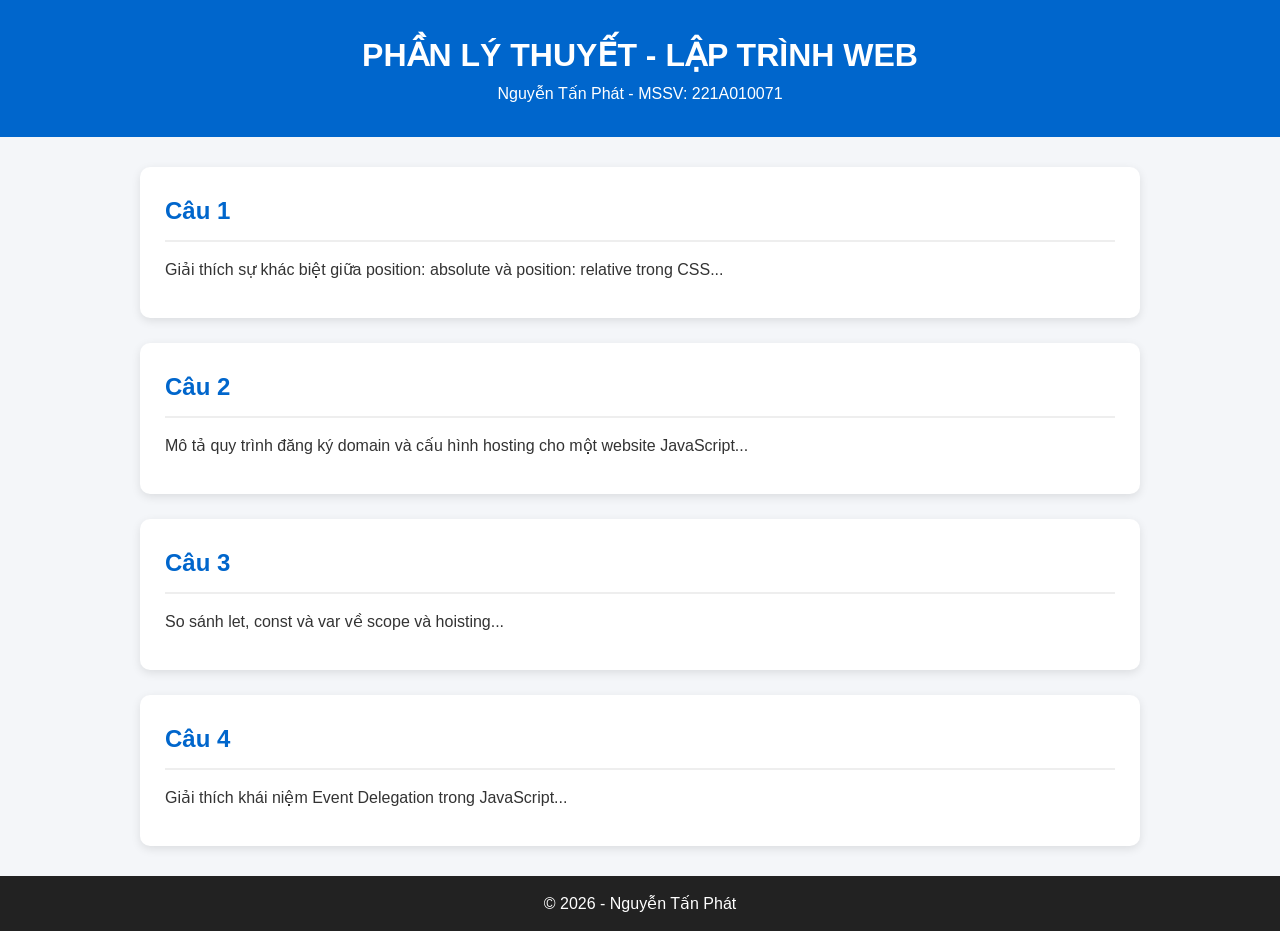
==== index.html @ 67cfbb0c "Update and rename LyThuyet.html to index.html" ====
<!DOCTYPE html>
<html lang="vi">
<head>
    <meta charset="UTF-8">
    <meta name="viewport" content="width=device-width, initial-scale=1.0">
    <title>Phần Lý Thuyết - Lập Trình Web</title>
    <link rel="stylesheet" href="css/style.css">
</head>
<body>

<header>
    <h1>PHẦN LÝ THUYẾT - LẬP TRÌNH WEB</h1>
    <p>Nguyễn Tấn Phát - MSSV: 221A010071</p>
</header>

<div class="container">

    <div class="card">
        <h2>Câu 1</h2>
        <p>Giải thích sự khác biệt giữa position: absolute và position: relative trong CSS...</p>
    </div>

    <div class="card">
        <h2>Câu 2</h2>
        <p>Mô tả quy trình đăng ký domain và cấu hình hosting cho một website JavaScript...</p>
    </div>

    <div class="card">
        <h2>Câu 3</h2>
        <p>So sánh let, const và var về scope và hoisting...</p>
    </div>

    <div class="card">
        <h2>Câu 4</h2>
        <p>Giải thích khái niệm Event Delegation trong JavaScript...</p>
    </div>

</div>

<footer>
    <p>© 2026 - Nguyễn Tấn Phát</p>
</footer>

</body>
</html>
---- css/style.css ----
* {
    margin: 0;
    padding: 0;
    box-sizing: border-box;
}

body {
    font-family: Arial, sans-serif;
    background: #f4f6f9;
    line-height: 1.6;
    color: #333;
}

header {
    background: #0066cc;
    color: white;
    text-align: center;
    padding: 30px 20px;
}

.container {
    width: 90%;
    max-width: 1000px;
    margin: 30px auto;
}

.card {
    background: white;
    padding: 25px;
    margin-bottom: 25px;
    border-radius: 10px;
    box-shadow: 0 3px 10px rgba(0,0,0,0.1);
}

.card h2 {
    color: #0066cc;
    margin-bottom: 15px;
    border-bottom: 2px solid #eee;
    padding-bottom: 10px;
}

.card p {
    text-align: justify;
    margin-bottom: 10px;
}

footer {
    background: #222;
    color: white;
    text-align: center;
    padding: 15px;
    margin-top: 30px;
}
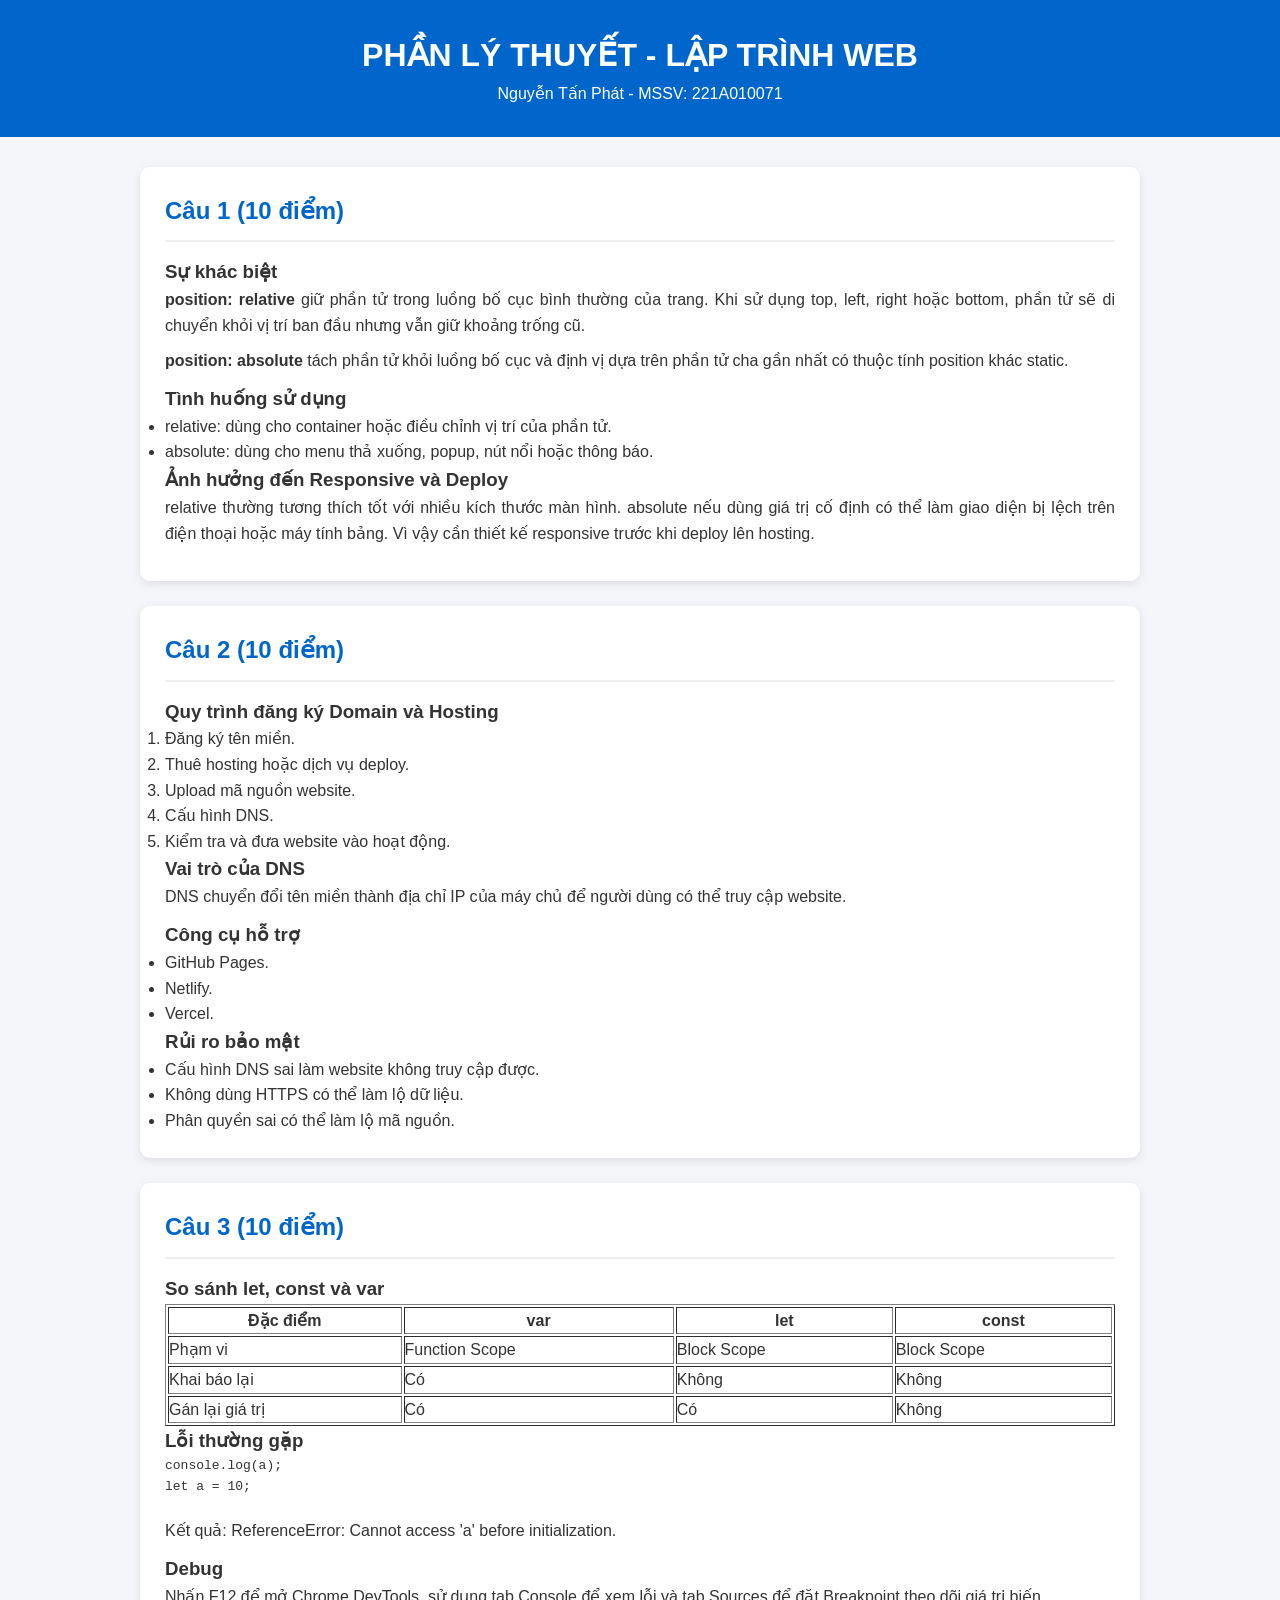
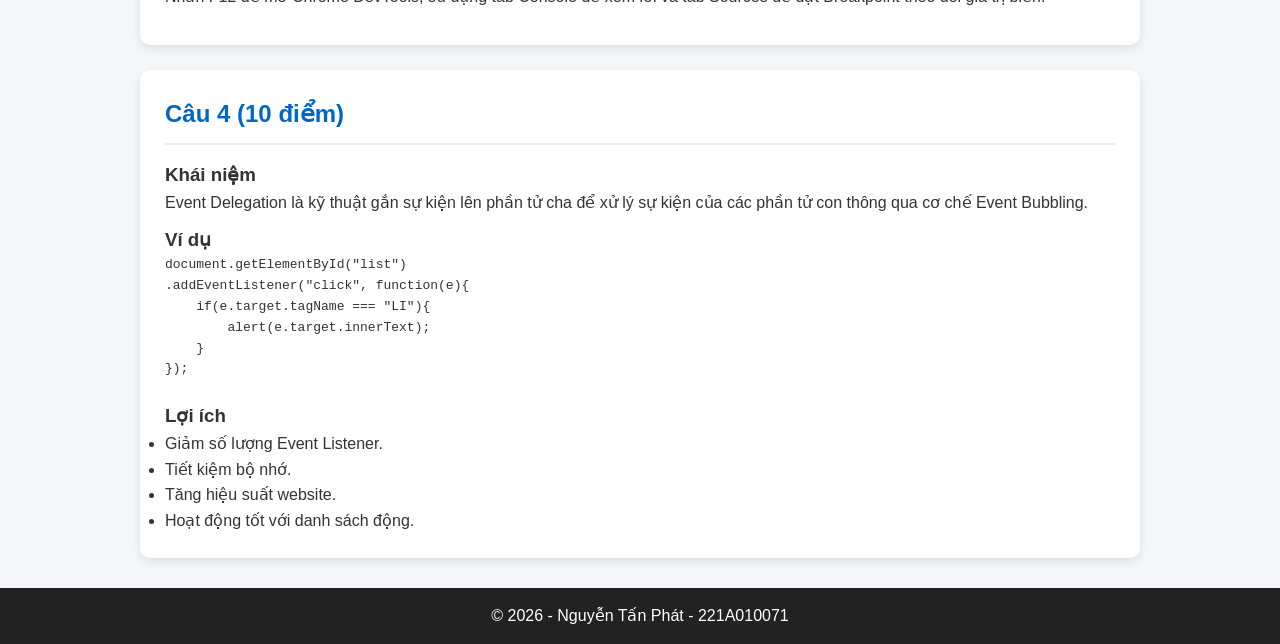
==== commit f8fa7ba4: "Update index.html" ====
--- a/index.html
+++ b/index.html
@@ -16,29 +16,128 @@
 <div class="container">
 
     <div class="card">
-        <h2>Câu 1</h2>
-        <p>Giải thích sự khác biệt giữa position: absolute và position: relative trong CSS...</p>
+        <h2>Câu 1 (10 điểm)</h2>
+
+        <h3>Sự khác biệt</h3>
+        <p><b>position: relative</b> giữ phần tử trong luồng bố cục bình thường của trang. Khi sử dụng top, left, right hoặc bottom, phần tử sẽ di chuyển khỏi vị trí ban đầu nhưng vẫn giữ khoảng trống cũ.</p>
+
+        <p><b>position: absolute</b> tách phần tử khỏi luồng bố cục và định vị dựa trên phần tử cha gần nhất có thuộc tính position khác static.</p>
+
+        <h3>Tình huống sử dụng</h3>
+        <ul>
+            <li>relative: dùng cho container hoặc điều chỉnh vị trí của phần tử.</li>
+            <li>absolute: dùng cho menu thả xuống, popup, nút nổi hoặc thông báo.</li>
+        </ul>
+
+        <h3>Ảnh hưởng đến Responsive và Deploy</h3>
+        <p>relative thường tương thích tốt với nhiều kích thước màn hình. absolute nếu dùng giá trị cố định có thể làm giao diện bị lệch trên điện thoại hoặc máy tính bảng. Vì vậy cần thiết kế responsive trước khi deploy lên hosting.</p>
     </div>
 
     <div class="card">
-        <h2>Câu 2</h2>
-        <p>Mô tả quy trình đăng ký domain và cấu hình hosting cho một website JavaScript...</p>
+        <h2>Câu 2 (10 điểm)</h2>
+
+        <h3>Quy trình đăng ký Domain và Hosting</h3>
+        <ol>
+            <li>Đăng ký tên miền.</li>
+            <li>Thuê hosting hoặc dịch vụ deploy.</li>
+            <li>Upload mã nguồn website.</li>
+            <li>Cấu hình DNS.</li>
+            <li>Kiểm tra và đưa website vào hoạt động.</li>
+        </ol>
+
+        <h3>Vai trò của DNS</h3>
+        <p>DNS chuyển đổi tên miền thành địa chỉ IP của máy chủ để người dùng có thể truy cập website.</p>
+
+        <h3>Công cụ hỗ trợ</h3>
+        <ul>
+            <li>GitHub Pages.</li>
+            <li>Netlify.</li>
+            <li>Vercel.</li>
+        </ul>
+
+        <h3>Rủi ro bảo mật</h3>
+        <ul>
+            <li>Cấu hình DNS sai làm website không truy cập được.</li>
+            <li>Không dùng HTTPS có thể làm lộ dữ liệu.</li>
+            <li>Phân quyền sai có thể làm lộ mã nguồn.</li>
+        </ul>
     </div>
 
     <div class="card">
-        <h2>Câu 3</h2>
-        <p>So sánh let, const và var về scope và hoisting...</p>
+        <h2>Câu 3 (10 điểm)</h2>
+
+        <h3>So sánh let, const và var</h3>
+
+        <table border="1" width="100%">
+            <tr>
+                <th>Đặc điểm</th>
+                <th>var</th>
+                <th>let</th>
+                <th>const</th>
+            </tr>
+            <tr>
+                <td>Phạm vi</td>
+                <td>Function Scope</td>
+                <td>Block Scope</td>
+                <td>Block Scope</td>
+            </tr>
+            <tr>
+                <td>Khai báo lại</td>
+                <td>Có</td>
+                <td>Không</td>
+                <td>Không</td>
+            </tr>
+            <tr>
+                <td>Gán lại giá trị</td>
+                <td>Có</td>
+                <td>Có</td>
+                <td>Không</td>
+            </tr>
+        </table>
+
+        <h3>Lỗi thường gặp</h3>
+
+        <pre>
+console.log(a);
+let a = 10;
+        </pre>
+
+        <p>Kết quả: ReferenceError: Cannot access 'a' before initialization.</p>
+
+        <h3>Debug</h3>
+        <p>Nhấn F12 để mở Chrome DevTools, sử dụng tab Console để xem lỗi và tab Sources để đặt Breakpoint theo dõi giá trị biến.</p>
     </div>
 
     <div class="card">
-        <h2>Câu 4</h2>
-        <p>Giải thích khái niệm Event Delegation trong JavaScript...</p>
+        <h2>Câu 4 (10 điểm)</h2>
+
+        <h3>Khái niệm</h3>
+        <p>Event Delegation là kỹ thuật gắn sự kiện lên phần tử cha để xử lý sự kiện của các phần tử con thông qua cơ chế Event Bubbling.</p>
+
+        <h3>Ví dụ</h3>
+
+        <pre>
+document.getElementById("list")
+.addEventListener("click", function(e){
+    if(e.target.tagName === "LI"){
+        alert(e.target.innerText);
+    }
+});
+        </pre>
+
+        <h3>Lợi ích</h3>
+        <ul>
+            <li>Giảm số lượng Event Listener.</li>
+            <li>Tiết kiệm bộ nhớ.</li>
+            <li>Tăng hiệu suất website.</li>
+            <li>Hoạt động tốt với danh sách động.</li>
+        </ul>
     </div>
 
 </div>
 
 <footer>
-    <p>© 2026 - Nguyễn Tấn Phát</p>
+    <p>© 2026 - Nguyễn Tấn Phát - 221A010071</p>
 </footer>
 
 </body>
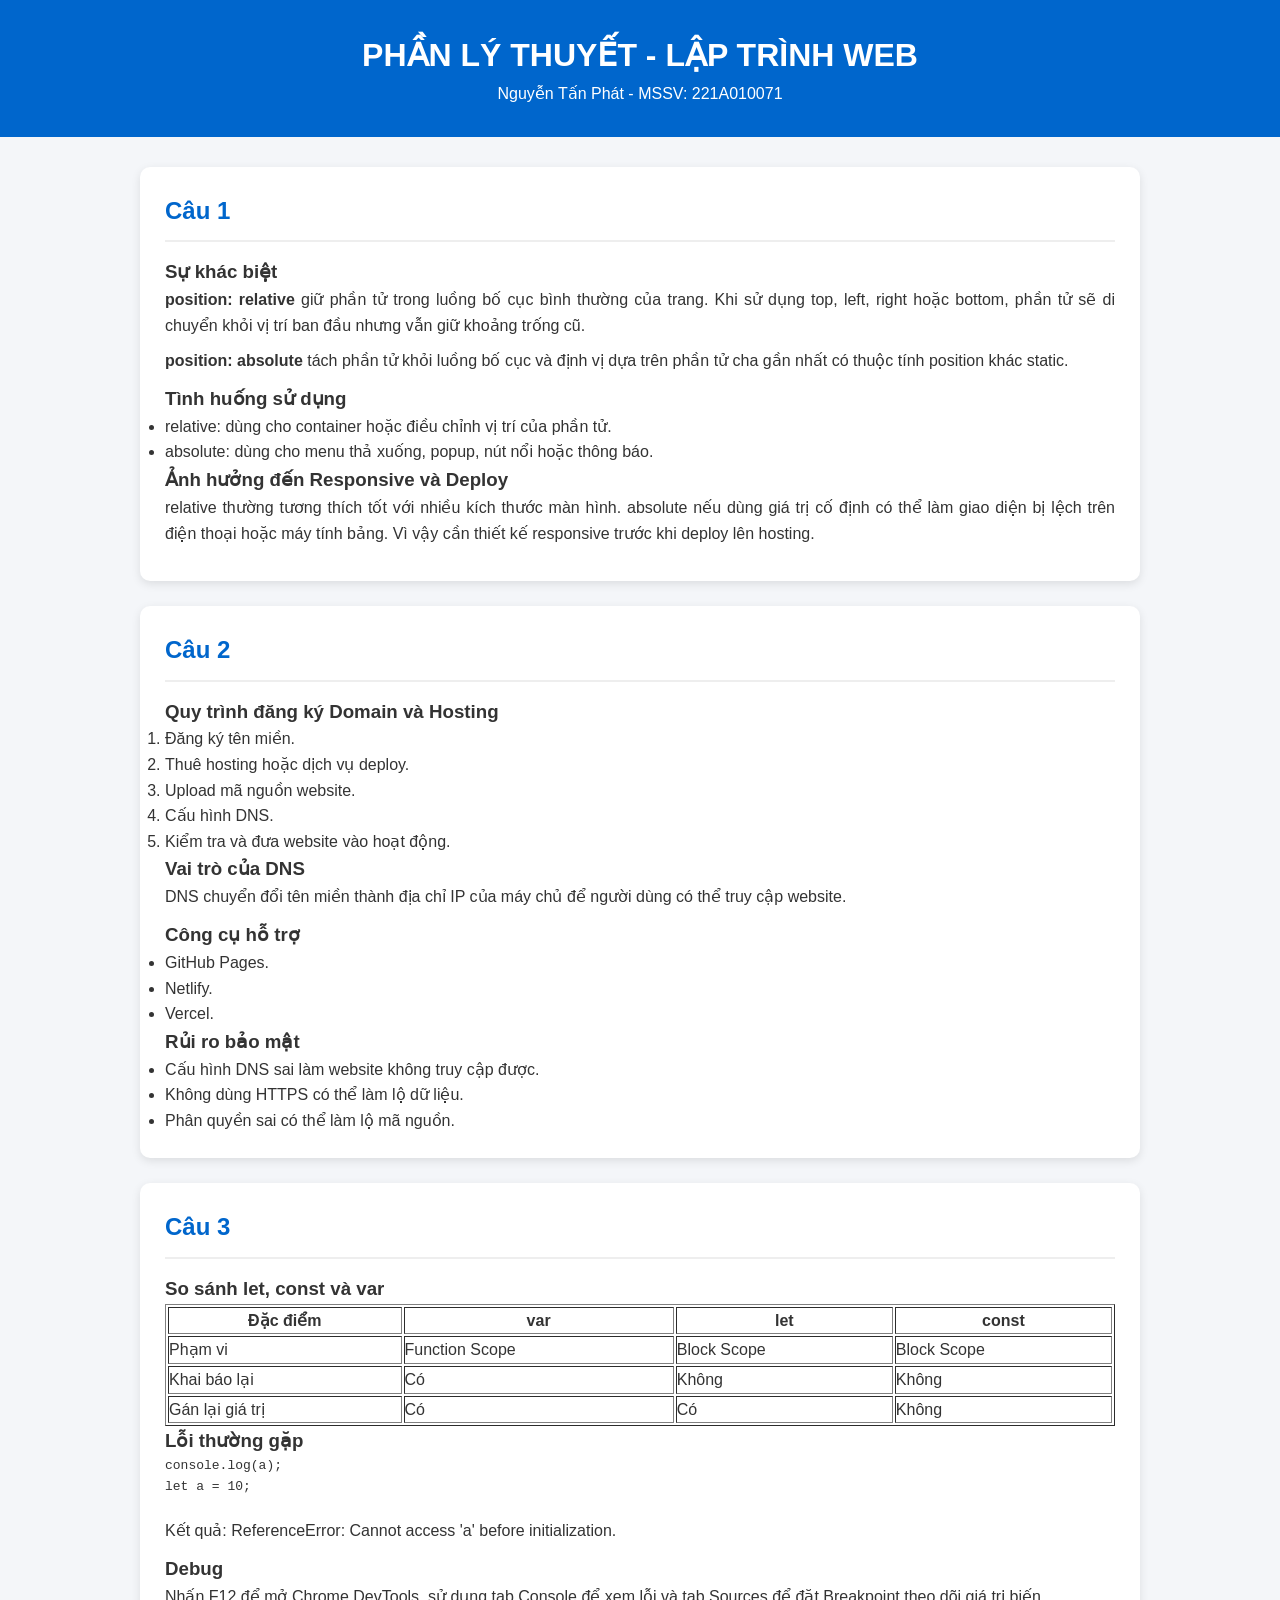
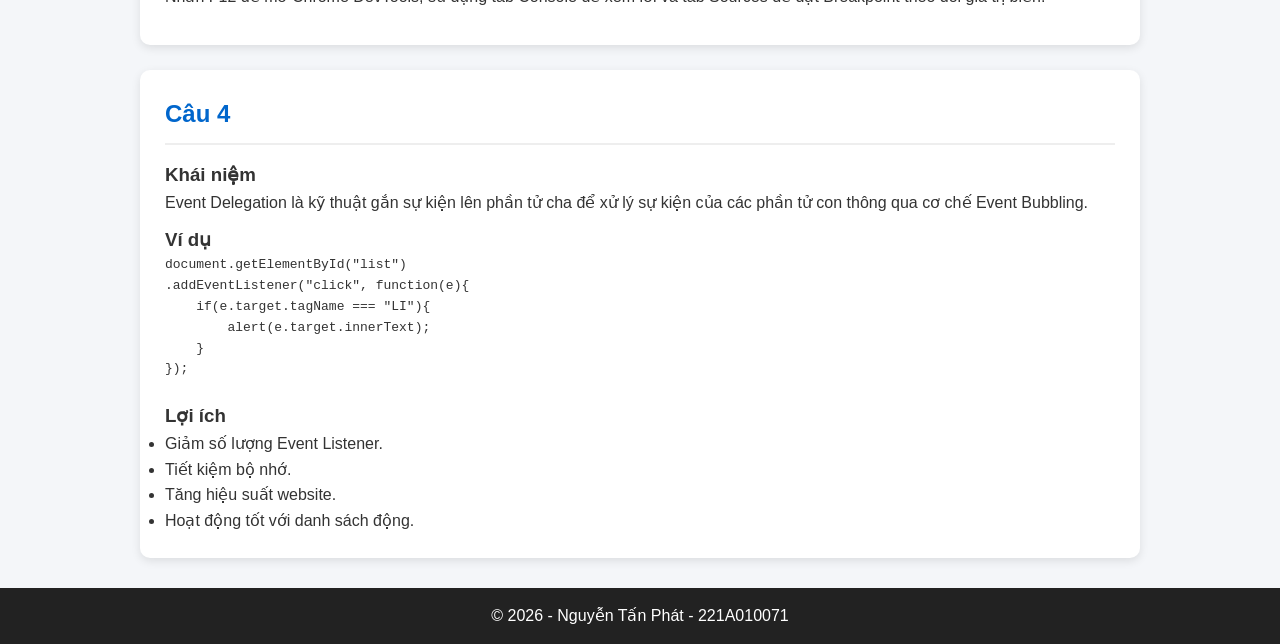
==== commit c84a5d01: "Update index.html" ====
--- a/index.html
+++ b/index.html
@@ -16,7 +16,7 @@
 <div class="container">
 
     <div class="card">
-        <h2>Câu 1 (10 điểm)</h2>
+        <h2>Câu 1 </h2>
 
         <h3>Sự khác biệt</h3>
         <p><b>position: relative</b> giữ phần tử trong luồng bố cục bình thường của trang. Khi sử dụng top, left, right hoặc bottom, phần tử sẽ di chuyển khỏi vị trí ban đầu nhưng vẫn giữ khoảng trống cũ.</p>
@@ -34,7 +34,7 @@
     </div>
 
     <div class="card">
-        <h2>Câu 2 (10 điểm)</h2>
+        <h2>Câu 2 </h2>
 
         <h3>Quy trình đăng ký Domain và Hosting</h3>
         <ol>
@@ -64,7 +64,7 @@
     </div>
 
     <div class="card">
-        <h2>Câu 3 (10 điểm)</h2>
+        <h2>Câu 3 </h2>
 
         <h3>So sánh let, const và var</h3>
 
@@ -109,7 +109,7 @@
     </div>
 
     <div class="card">
-        <h2>Câu 4 (10 điểm)</h2>
+        <h2>Câu 4 </h2>
 
         <h3>Khái niệm</h3>
         <p>Event Delegation là kỹ thuật gắn sự kiện lên phần tử cha để xử lý sự kiện của các phần tử con thông qua cơ chế Event Bubbling.</p>
